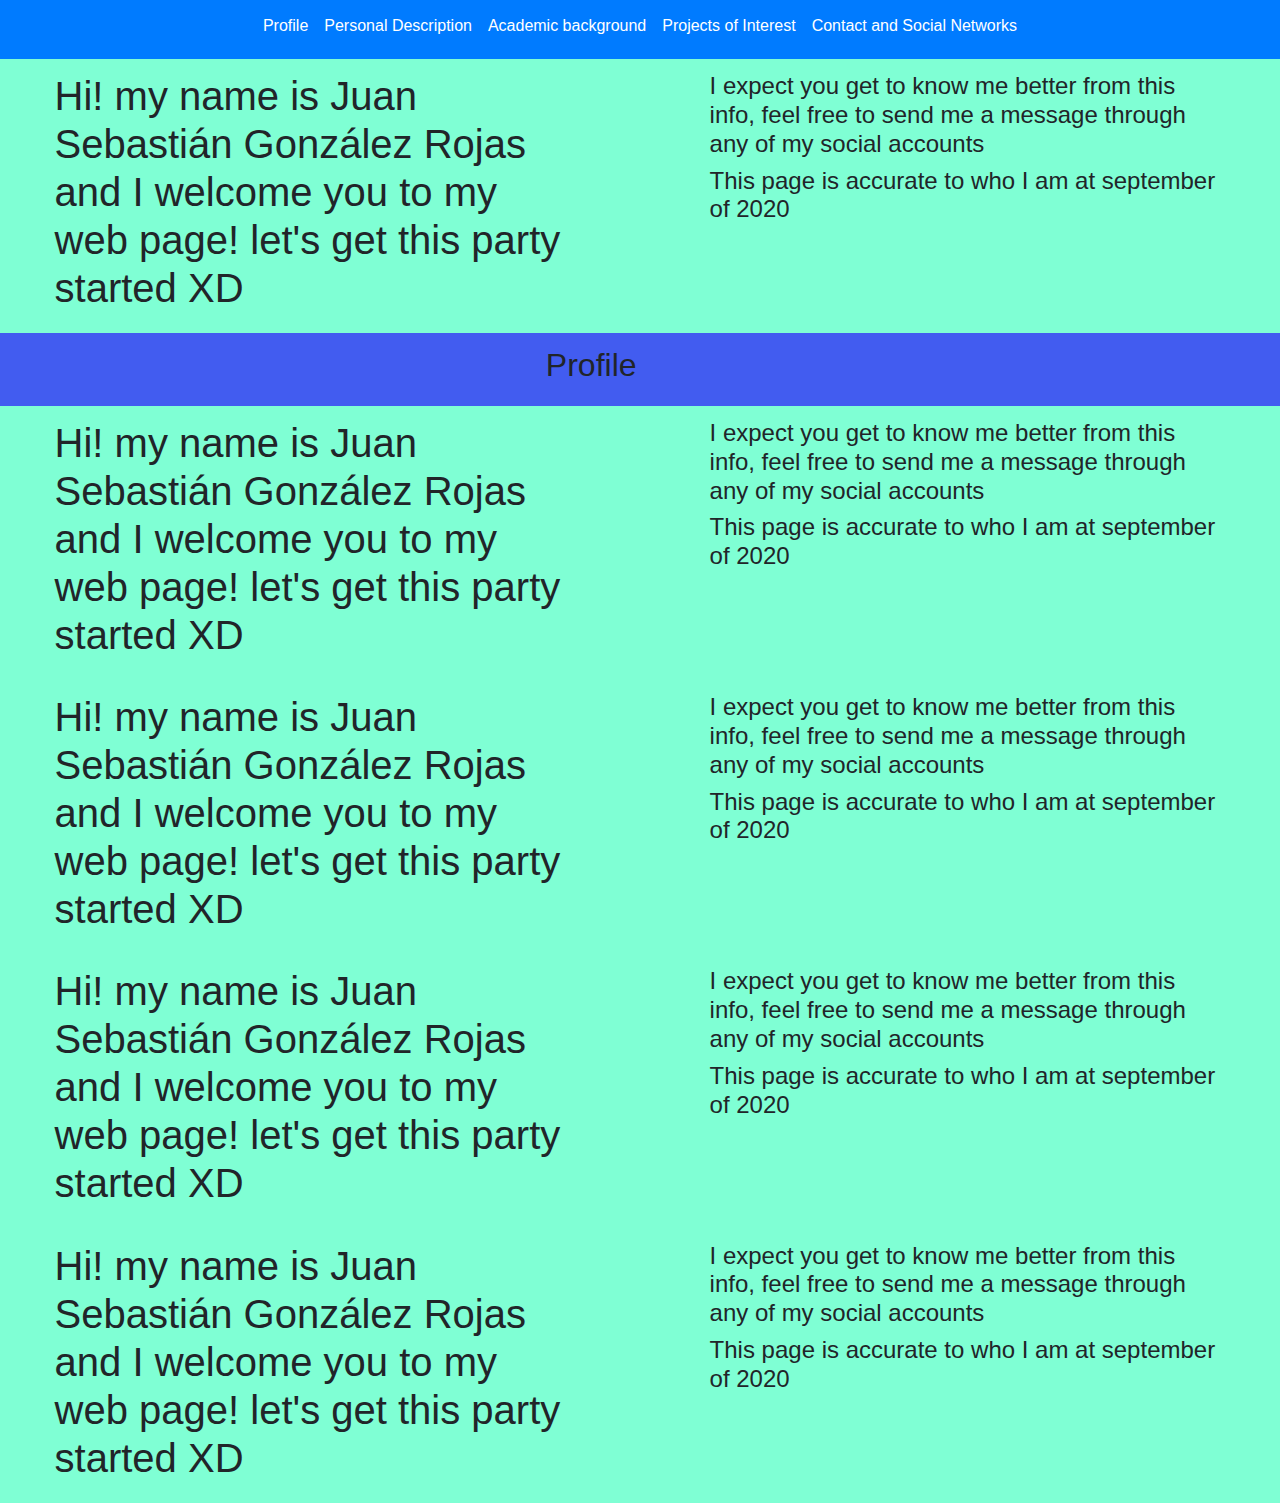
==== MainPage.html @ e58b501a "Nav bar working, sections defined" ====
<!DOCTYPE html>
<html lang="en">

<head>
    <meta charset="utf-8">
    <meta name="author" content="Juan Sebastián González Rojas">
    <meta name="description"
        content="This is my personal presentation web page, here you can find a brief presentation of who am i and what have i done">
    <link href="AllStyles.css" rel="stylesheet" type="text/css">
    <link rel="stylesheet" href="https://stackpath.bootstrapcdn.com/bootstrap/4.5.2/css/bootstrap.min.css"
        integrity="sha384-JcKb8q3iqJ61gNV9KGb8thSsNjpSL0n8PARn9HuZOnIxN0hoP+VmmDGMN5t9UJ0Z" crossorigin="anonymous">
    <meta name="viewport" content="width=device-width, initial-scale=1, shrink-to-fit=no">
    <title>Juan.S.Gonzalez.R.</title>
</head>

<body>
    <header class="header">
        <div class="bg-primary">
            <div class="container">
                <nav class="navbar navbar-expand-lg navbar-light bg-primary justify-content-center">
                    <button class="navbar-toggler" type="button" data-toggle="collapse" data-target="#navbarNav"
                        aria-controls="navbarNav" aria-expanded="false" aria-label="Toggle navigation">
                        <span class="navbar-toggler-icon"></span>
                    </button>
                    <div class="collapse navbar-collapse" id="navbarNav">
                        <div class="navbar-nav w-100 justify-content-center">
                            <ul class="navbar-nav">
                                <li class="nav-item active">
                                    <a class="nav-link" href="#profile">
                                        <h6 class="whiteMenu">Profile</h6>
                                    </a>
                                </li>
                                <li class="nav-item">
                                    <a class="nav-link" href="#personalDescription">
                                        <h6 class="whiteMenu">Personal Description</h6>
                                    </a>
                                </li>
                                <li class="nav-item">
                                    <a class="nav-link" href="#academicBackground">
                                        <h6 class="whiteMenu">Academic background</h6>
                                    </a>
                                </li>
                                <li class="nav-item">
                                    <a class="nav-link" href="#projects">
                                        <h6 class="whiteMenu">Projects of Interest</h6>
                                    </a>
                                </li>
                                <li class="nav-item">
                                    <a class="nav-link" href="#contactAndSocialNetworks">
                                        <h6 class="whiteMenu">Contact and Social Networks</h6>
                                    </a>
                                </li>
                            </ul>
                        </div>
                    </div>
                </nav>
            </div>
        </div>
    </header>
    <div class="firstBanner">
        <div class="row justify-content-around">
            <div class="col-md-5 justify-content-center" style="margin:1%">
                <h1> Hi! my name is Juan Sebastián González Rojas and I welcome you to my web page! let's get this party
                    started XD</h1>
            </div>
            <div class="col-md-5 justify-content-around" style="margin:1%">
                <h4>I expect you get to know me better from this info, feel free to send me a message through any of my
                    social accounts</h4>
                <h4>This page is accurate to who I am at september of 2020</h4>
            </div>
        </div>
    </div>
    <section id="profile">
        <div class="profileBanner">
            <div class="row justify-content-center">
                <div class="col-md-2 justify-content-around" style="margin:1%">
                    <h2> Profile</h2>
                </div>
                </div>
            </div>
        </div>
    </section>
    <section id="personalDescription">
        <div class="firstBanner">
            <div class="row justify-content-around">
                <div class="col-md-5 justify-content-center" style="margin:1%">
                    <h1> Hi! my name is Juan Sebastián González Rojas and I welcome you to my web page! let's get this party
                        started XD</h1>
                </div>
                <div class="col-md-5 justify-content-around" style="margin:1%">
                    <h4>I expect you get to know me better from this info, feel free to send me a message through any of my
                        social accounts</h4>
                    <h4>This page is accurate to who I am at september of 2020</h4>
                </div>
            </div>
        </div>
    </section>
    <section id="academicBackground">
        <div class="firstBanner">
            <div class="row justify-content-around">
                <div class="col-md-5 justify-content-center" style="margin:1%">
                    <h1> Hi! my name is Juan Sebastián González Rojas and I welcome you to my web page! let's get this party
                        started XD</h1>
                </div>
                <div class="col-md-5 justify-content-around" style="margin:1%">
                    <h4>I expect you get to know me better from this info, feel free to send me a message through any of my
                        social accounts</h4>
                    <h4>This page is accurate to who I am at september of 2020</h4>
                </div>
            </div>
        </div>
    </section>
    <section id="projects">
        <div class="firstBanner">
            <div class="row justify-content-around">
                <div class="col-md-5 justify-content-center" style="margin:1%">
                    <h1> Hi! my name is Juan Sebastián González Rojas and I welcome you to my web page! let's get this party
                        started XD</h1>
                </div>
                <div class="col-md-5 justify-content-around" style="margin:1%">
                    <h4>I expect you get to know me better from this info, feel free to send me a message through any of my
                        social accounts</h4>
                    <h4>This page is accurate to who I am at september of 2020</h4>
                </div>
            </div>
        </div>
    </section>
    <section id="contactAndSocialNetworks">
        <div class="firstBanner">
            <div class="row justify-content-around">
                <div class="col-md-5 justify-content-center" style="margin:1%">
                    <h1> Hi! my name is Juan Sebastián González Rojas and I welcome you to my web page! let's get this party
                        started XD</h1>
                </div>
                <div class="col-md-5 justify-content-around" style="margin:1%">
                    <h4>I expect you get to know me better from this info, feel free to send me a message through any of my
                        social accounts</h4>
                    <h4>This page is accurate to who I am at september of 2020</h4>
                </div>
            </div>
        </div>
    </section>



    <script src="https://code.jquery.com/jquery-3.5.1.slim.min.js"
        integrity="sha384-DfXdz2htPH0lsSSs5nCTpuj/zy4C+OGpamoFVy38MVBnE+IbbVYUew+OrCXaRkfj"
        crossorigin="anonymous"></script>
    <script src="https://cdn.jsdelivr.net/npm/popper.js@1.16.1/dist/umd/popper.min.js"
        integrity="sha384-9/reFTGAW83EW2RDu2S0VKaIzap3H66lZH81PoYlFhbGU+6BZp6G7niu735Sk7lN"
        crossorigin="anonymous"></script>
    <script src="https://stackpath.bootstrapcdn.com/bootstrap/4.5.2/js/bootstrap.min.js"
        integrity="sha384-B4gt1jrGC7Jh4AgTPSdUtOBvfO8shuf57BaghqFfPlYxofvL8/KUEfYiJOMMV+rV"
        crossorigin="anonymous"></script>
</body>

</html>
---- AllStyles.css ----
h6.whiteMenu{
    color: white;
}
div.firstBanner{
    background-color: aquamarine;
}
div.profileBanner{
    background-color: rgb(66, 92, 240);
}
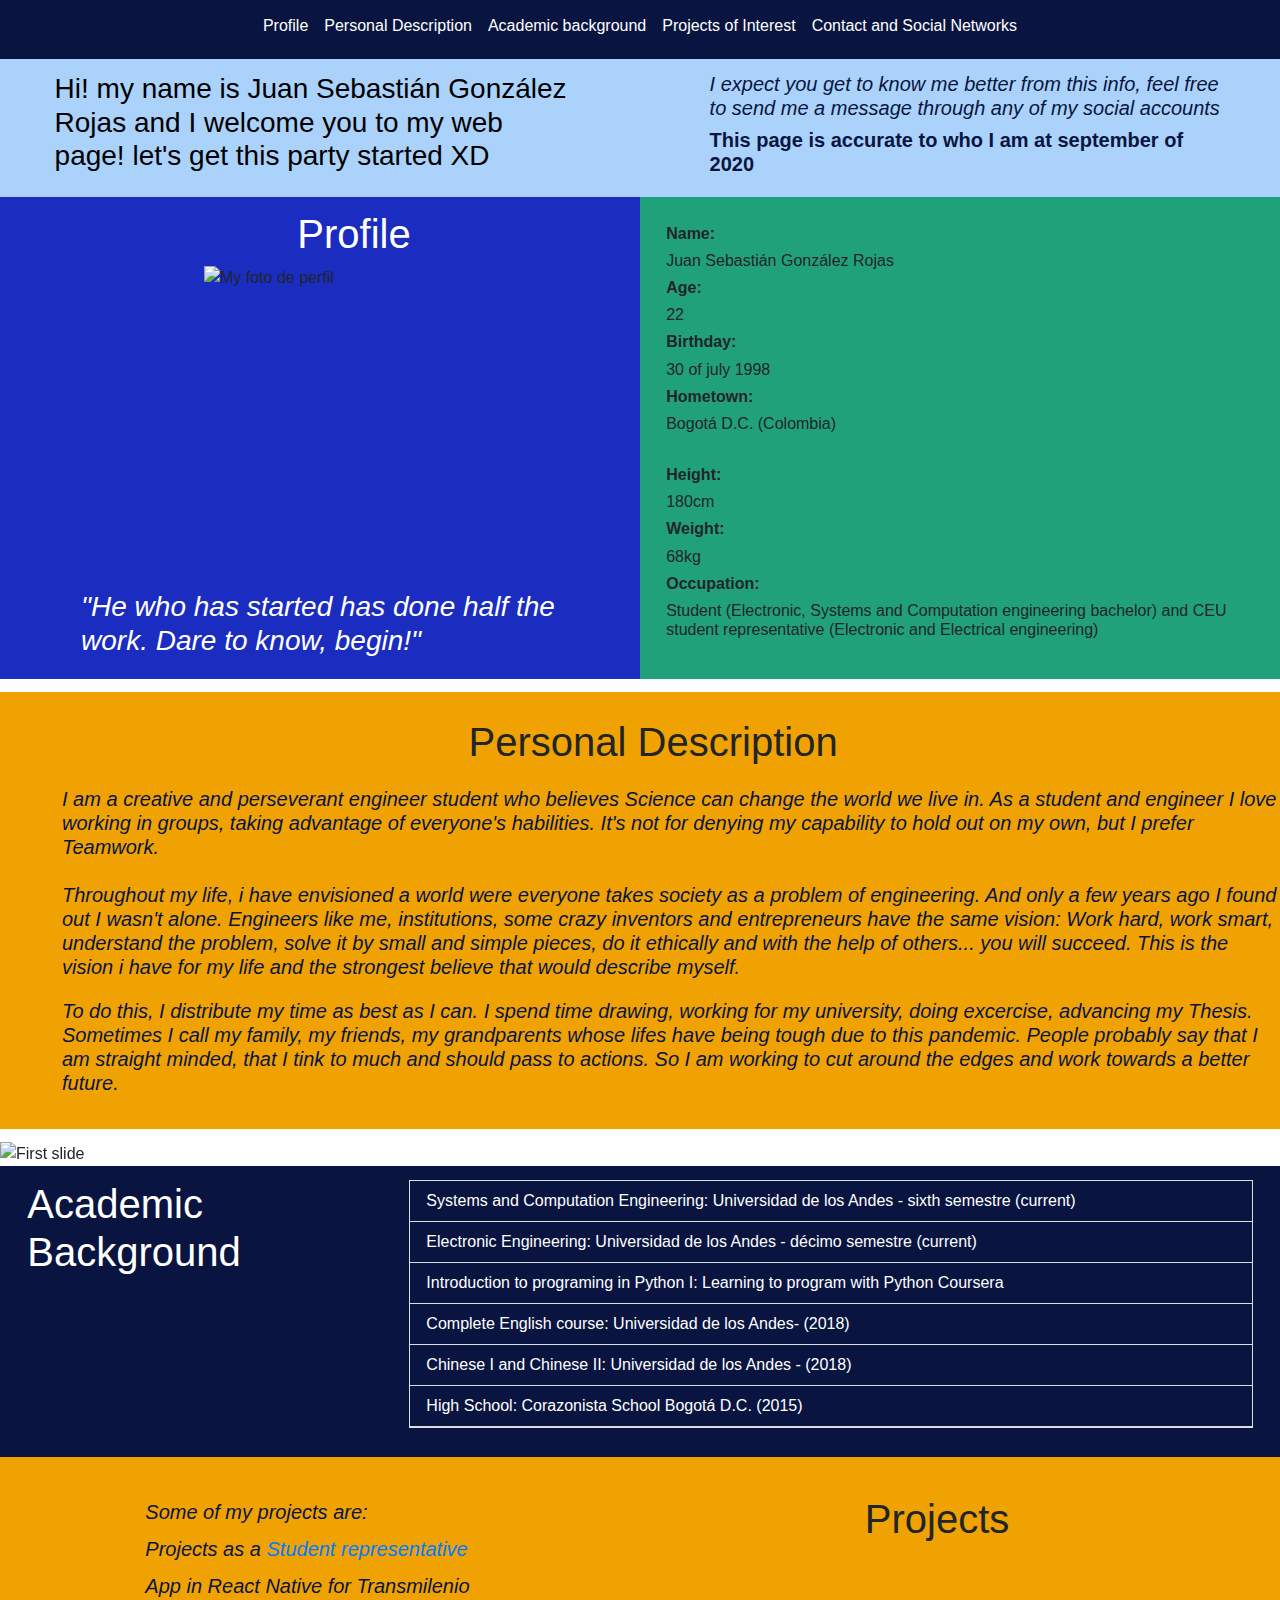
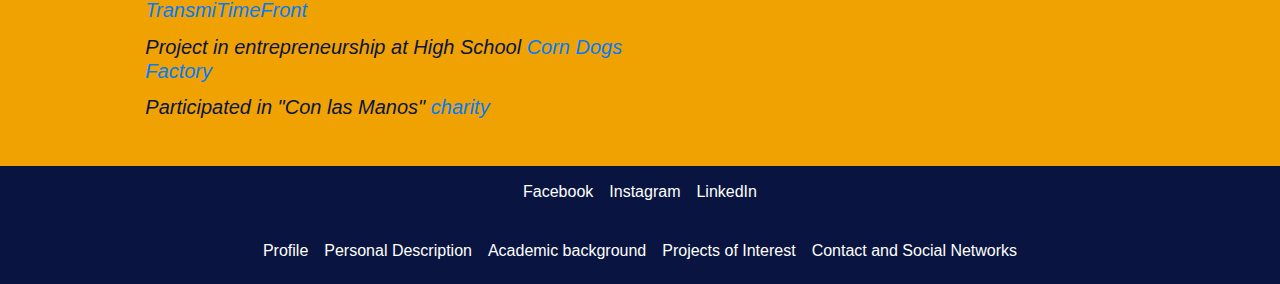
==== commit d39002e4: "final push" ====
--- a/MainPage.html
+++ b/MainPage.html
@@ -15,11 +15,13 @@
 
 <body>
     <header class="header">
-        <div class="bg-primary">
+        <div style="background-color: rgb(9,21,64);">
             <div class="container">
-                <nav class="navbar navbar-expand-lg navbar-light bg-primary justify-content-center">
-                    <button class="navbar-toggler" type="button" data-toggle="collapse" data-target="#navbarNav"
-                        aria-controls="navbarNav" aria-expanded="false" aria-label="Toggle navigation">
+                <nav class="navbar navbar-expand-lg navbar-light justify-content-center"
+                    style="background-color: rgb(9,21,64);">
+                    <button class="navbar-toggler bg-primary;" type="button" data-toggle="collapse"
+                        data-target="#navbarNav" aria-controls="navbarNav" aria-expanded="false"
+                        aria-label="Toggle navigation" style="background-color: rgb(116, 135, 192);">
                         <span class="navbar-toggler-icon"></span>
                     </button>
                     <div class="collapse navbar-collapse" id="navbarNav">
@@ -60,87 +62,230 @@
     <div class="firstBanner">
         <div class="row justify-content-around">
             <div class="col-md-5 justify-content-center" style="margin:1%">
-                <h1> Hi! my name is Juan Sebastián González Rojas and I welcome you to my web page! let's get this party
-                    started XD</h1>
+                <h3 class="blackMessage"> Hi! my name is Juan Sebastián González Rojas and I welcome you to my web page!
+                    let's get this party
+                    started XD</h3>
             </div>
             <div class="col-md-5 justify-content-around" style="margin:1%">
-                <h4>I expect you get to know me better from this info, feel free to send me a message through any of my
-                    social accounts</h4>
-                <h4>This page is accurate to who I am at september of 2020</h4>
+                <h5 class="hopes">I expect you get to know me better from this info, feel free to send me a message
+                    through any of my
+                    social accounts</h5>
+                <h5 class="bold">This page is accurate to who I am at september of 2020</h5>
             </div>
         </div>
     </div>
     <section id="profile">
         <div class="profileBanner">
-            <div class="row justify-content-center">
-                <div class="col-md-2 justify-content-around" style="margin:1%">
-                    <h2> Profile</h2>
-                </div>
-                </div>
-            </div>
+            <div class="row justify-content-end">
+                <div class="col-md-5 justify-content-around" style="margin:1%">
+                    <div class="row justify-content-center">
+                        <h1 class="whitetitle"> Profile</h1>
+                    </div>
+                    <div class="row justify-content-center">
+                        <img src="https://scontent.fbog2-3.fna.fbcdn.net/v/t1.0-9/117638626_2062730037192827_2295788078243595411_n.jpg?_nc_cat=102&_nc_sid=09cbfe&_nc_eui2=AeHV8kbTbG1ZS7s2DeLToPuN1bvUjz-0MobVu9SPP7QyhpE3lPvpbst7fIraeZ4Oz1K19kItzedunj-XTYSsZrgn&_nc_ohc=eJ9iZBVWYKgAX-4hiwc&_nc_ht=scontent.fbog2-3.fna&oh=cabc808e13afc0fc38f860c3dea35e66&oe=5F600E0A"
+                            alt="My foto de perfil" height="300" width="300" class='centerImage'></img>
+                    </div><br>
+                    <div class="row justify-content-center">
+                        <h3 class="whitefrase"> "He who has started has done half the work. Dare to know, begin!"</h3>
+                    </div>
+                </div>
+                <div class="col-md-6 text">
+                    <h6 class="type">Name:</h6>
+                    <h6>Juan Sebastián González Rojas</h6>
+                    <h6 class="type">Age:</h6>
+                    <h6>22</h6>
+                    <h6 class="type">Birthday:</h6>
+                    <h6>30 of july 1998</h6>
+                    <h6 class="type">Hometown:</h6>
+                    <h6>Bogotá D.C. (Colombia)</h6><br>
+                    <h6 class="type">Height:</h6>
+                    <h6>180cm</h6>
+                    <h6 class="type">Weight:</h6>
+                    <h6>68kg</h6>
+                    <h6 class="type">Occupation:</h6>
+                    <h6>Student (Electronic, Systems and Computation engineering bachelor) and CEU student
+                        representative (Electronic and Electrical engineering)</h6>
+                </div>
+            </div>
+        </div>
         </div>
     </section>
     <section id="personalDescription">
-        <div class="firstBanner">
+        <div class="row justify-content-around">
+            <div class="col-md-12 justify-content-center secondtext" style="margin:1%">
+                <div class="row justify-content-center">
+                    <h1>Personal Description</h1>
+                </div>
+                <h5 class="personalDescription"> I am a creative and perseverant engineer student who believes
+                    Science can change the world we live in. As a student and engineer I love working in groups,
+                    taking advantage of everyone's habilities. It's not for denying my capability to hold out on my
+                    own, but I prefer Teamwork.<br> <br> Throughout my life, i have envisioned a world were
+                    everyone takes society as a problem of engineering. And only a few years ago I found out I
+                    wasn't
+                    alone. Engineers like me, institutions, some crazy inventors and entrepreneurs have the
+                    same vision: Work hard, work smart, understand the problem, solve it by small and simple pieces,
+                    do it ethically and with the help of others... you will succeed. This is the vision i have for
+                    my life and the strongest believe that would describe myself. </h5>
+                <h5 class="personalDescription">
+                    To do this, I distribute my time as best as I can. I spend time drawing, working for my
+                    university, doing excercise, advancing my Thesis. Sometimes I call my family, my friends, my
+                    grandparents whose lifes have being tough due to this pandemic. People probably say that I am
+                    straight minded, that I tink to much and should pass to actions. So I am working to cut around
+                    the edges and work towards a better future.
+                </h5>
+            </div>
+        </div>
+        <div>
+            <div id="carouselExampleControls" class="carousel slide" data-ride="carousel">
+                <div class="carousel-inner">
+                    <div class="carousel-item active">
+                        <img class="d-block w-100"
+                            src="https://www.wsupercars.com/wallpapers/Tesla/2020-Tesla-Roadster-006-1080.jpg"
+                            alt="First slide">
+                    </div>
+                    <div class="carousel-item">
+                        <img class="d-block w-100"
+                            src="https://cdni0.trtworld.com/w960/h540/q75/76923_USASpaceX_1587156063102.jpeg"
+                            alt="Second slide">
+                    </div>
+                    <div class="carousel-item">
+                        <img class="d-block w-100"
+                            src="https://inhabitat.com/wp-content/blogs.dir/1/files/2017/02/The-Venus-Project-889x500.jpg"
+                            alt="Third slide">
+                    </div>
+                </div>
+                <a class="carousel-control-prev" href="#carouselExampleControls" role="button" data-slide="prev">
+                    <span class="carousel-control-prev-icon" aria-hidden="true"></span>
+                    <span class="sr-only">Previous</span>
+                </a>
+                <a class="carousel-control-next" href="#carouselExampleControls" role="button" data-slide="next">
+                    <span class="carousel-control-next-icon" aria-hidden="true"></span>
+                    <span class="sr-only">Next</span>
+                </a>
+            </div>
+        </div>
+    </section>
+    <section id="academicBackground">
+        <div class="academicStyle">
             <div class="row justify-content-around">
-                <div class="col-md-5 justify-content-center" style="margin:1%">
-                    <h1> Hi! my name is Juan Sebastián González Rojas and I welcome you to my web page! let's get this party
-                        started XD</h1>
-                </div>
-                <div class="col-md-5 justify-content-around" style="margin:1%">
-                    <h4>I expect you get to know me better from this info, feel free to send me a message through any of my
-                        social accounts</h4>
-                    <h4>This page is accurate to who I am at september of 2020</h4>
-                </div>
-            </div>
-        </div>
-    </section>
-    <section id="academicBackground">
-        <div class="firstBanner">
-            <div class="row justify-content-around">
-                <div class="col-md-5 justify-content-center" style="margin:1%">
-                    <h1> Hi! my name is Juan Sebastián González Rojas and I welcome you to my web page! let's get this party
-                        started XD</h1>
-                </div>
-                <div class="col-md-5 justify-content-around" style="margin:1%">
-                    <h4>I expect you get to know me better from this info, feel free to send me a message through any of my
-                        social accounts</h4>
-                    <h4>This page is accurate to who I am at september of 2020</h4>
+                <div class="col-md-3 justify-content-center" style="margin:1%">
+                    <h1 class="whitetitle"> Academic Background</h1>
+                </div>
+                <div class="col-md-8 justify-content-around" style="margin:1%">
+                    <ul class="academic">
+                        <li>Systems and Computation Engineering: Universidad de los Andes - sixth semestre
+                            (current)</li>
+                        <li> Electronic Engineering: Universidad de los Andes - décimo semestre (current)</li>
+                        <li>Introduction to programing in Python I: Learning to program with Python Coursera</li>
+                        <li>Complete English course: Universidad de los Andes- (2018)</li>
+                        <li>Chinese I and Chinese II: Universidad de los Andes - (2018)</li>
+                        <li>High School: Corazonista School Bogotá D.C. (2015)</li>
+                    </ul>
                 </div>
             </div>
         </div>
     </section>
     <section id="projects">
         <div class="firstBanner">
-            <div class="row justify-content-around">
-                <div class="col-md-5 justify-content-center" style="margin:1%">
-                    <h1> Hi! my name is Juan Sebastián González Rojas and I welcome you to my web page! let's get this party
-                        started XD</h1>
-                </div>
-                <div class="col-md-5 justify-content-around" style="margin:1%">
-                    <h4>I expect you get to know me better from this info, feel free to send me a message through any of my
-                        social accounts</h4>
-                    <h4>This page is accurate to who I am at september of 2020</h4>
+            <div class="row justify-content-around secondtext">
+                <div class="col-md-5 justify-content-around " style="margin:1%">
+                    <h5 class="personalDescription"> Some of my projects are:</h5>
+                    <h5 class="personalDescription"> Projects as a <a href="instagram.com/ceuiele/?hl=en">Student representative </a></h5>
+                    <h5 class="personalDescription"> App in React Native for Transmilenio <a href="https://github.com/jsgonzalez15/TransmiTimeFront/tree/master/designs">TransmiTimeFront</a></h5>
+                    <h5 class="personalDescription"> Project in entrepreneurship at High School <a href="https://www.facebook.com/groups/1428958054024837">Corn Dogs Factory </a></h5>
+                    <h5 class="personalDescription">  Participated in "Con las Manos" <a href="https://conlasmanos.com.co/">charity</a></h5>
+                </div>
+                <div class="col-md-3 justify-content-center" style="margin:1%">
+                    <h1> Projects</h1>
                 </div>
             </div>
         </div>
     </section>
     <section id="contactAndSocialNetworks">
         <div class="firstBanner">
-            <div class="row justify-content-around">
-                <div class="col-md-5 justify-content-center" style="margin:1%">
-                    <h1> Hi! my name is Juan Sebastián González Rojas and I welcome you to my web page! let's get this party
-                        started XD</h1>
-                </div>
-                <div class="col-md-5 justify-content-around" style="margin:1%">
-                    <h4>I expect you get to know me better from this info, feel free to send me a message through any of my
-                        social accounts</h4>
-                    <h4>This page is accurate to who I am at september of 2020</h4>
-                </div>
-            </div>
-        </div>
-    </section>
-
+            
+        </div>
+    </section>
+    <footer class="footer">
+        <div style="background-color: rgb(9,21,64);">
+            <div class="container">
+                <nav class="navbar navbar-expand-lg navbar-light justify-content-center"
+                    style="background-color: rgb(9,21,64);">
+                    <button class="navbar-toggler bg-primary;" type="button" data-toggle="collapse"
+                        data-target="#navbarNav" aria-controls="navbarNav" aria-expanded="false"
+                        aria-label="Toggle navigation" style="background-color: rgb(116, 135, 192);">
+                        <span class="navbar-toggler-icon"></span>
+                    </button>
+                    <div class="collapse navbar-collapse" id="navbarNav">
+                        <div class="navbar-nav w-100 justify-content-center">
+                            <ul class="navbar-nav">
+                                <li class="nav-item active">
+                                    <a class="nav-link" href="https://www.facebook.com/juansebastian.gonzalezrojas.7/">
+                                        <h6 class="whiteMenu">Facebook</h6>
+                                    </a>
+                                </li>
+                                <li class="nav-item">
+                                    <a class="nav-link" href="https://www.instagram.com/juan_seb98/?hl=en">
+                                        <h6 class="whiteMenu">Instagram</h6>
+                                    </a>
+                                </li>
+                                <li class="nav-item">
+                                    <a class="nav-link" href="https://www.linkedin.com/in/juan-sebasti%C3%A1n-gonz%C3%A1lez-rojas-87b970144/">
+                                        <h6 class="whiteMenu">LinkedIn</h6>
+                                    </a>
+                                </li>
+                            </ul>
+                        </div>
+                    </div>
+                </nav>
+            </div>
+        </div>
+    </footer>
+    <footer class="footer">
+        <div style="background-color: rgb(9,21,64);">
+            <div class="container">
+                <nav class="navbar navbar-expand-lg navbar-light justify-content-center"
+                    style="background-color: rgb(9,21,64);">
+                    <button class="navbar-toggler bg-primary;" type="button" data-toggle="collapse"
+                        data-target="#navbarNav" aria-controls="navbarNav" aria-expanded="false"
+                        aria-label="Toggle navigation" style="background-color: rgb(116, 135, 192);">
+                        <span class="navbar-toggler-icon"></span>
+                    </button>
+                    <div class="collapse navbar-collapse" id="navbarNav">
+                        <div class="navbar-nav w-100 justify-content-center">
+                            <ul class="navbar-nav">
+                                <li class="nav-item active">
+                                    <a class="nav-link" href="#profile">
+                                        <h6 class="whiteMenu">Profile</h6>
+                                    </a>
+                                </li>
+                                <li class="nav-item">
+                                    <a class="nav-link" href="#personalDescription">
+                                        <h6 class="whiteMenu">Personal Description</h6>
+                                    </a>
+                                </li>
+                                <li class="nav-item">
+                                    <a class="nav-link" href="#academicBackground">
+                                        <h6 class="whiteMenu">Academic background</h6>
+                                    </a>
+                                </li>
+                                <li class="nav-item">
+                                    <a class="nav-link" href="#projects">
+                                        <h6 class="whiteMenu">Projects of Interest</h6>
+                                    </a>
+                                </li>
+                                <li class="nav-item">
+                                    <a class="nav-link" href="#contactAndSocialNetworks">
+                                        <h6 class="whiteMenu">Contact and Social Networks</h6>
+                                    </a>
+                                </li>
+                            </ul>
+                        </div>
+                    </div>
+                </nav>
+            </div>
+        </div>
+    </footer>
 
 
     <script src="https://code.jquery.com/jquery-3.5.1.slim.min.js"
--- a/AllStyles.css
+++ b/AllStyles.css
@@ -1,9 +1,62 @@
 h6.whiteMenu{
     color: white;
 }
+h5.bold{
+    font-weight: bold;
+    color:rgb(9,21,64);;
+}
 div.firstBanner{
-    background-color: aquamarine;
+    background-color: rgb(171, 210, 250);
+}
+div.text{
+    background-color: rgb(33, 161, 121);
+    padding: 2%;
+}
+div.secondtext{
+    background-color: rgb(240, 162, 2);
+    padding: 2%;
+}
+h1.whitetitle{
+    color: white;
+    font-weight: 400;
+    align-self: center;
 }
 div.profileBanner{
-    background-color: rgb(66, 92, 240);
-}+    background-color: rgb(27, 44, 193);
+}
+div.academicStyle{
+    background-color: rgb(9,21,64);;
+}
+h3.blackMessage{
+    color:black;
+    font-weight: 400;
+}
+h5.hopes{
+    color:rgb(9,21,64);
+    font-style: oblique;
+}
+h5.personalDescription{
+    color:rgb(9,21,64);
+    font-style: oblique;
+    padding-inline-start: 3%;
+    padding-top: 1%;
+
+}
+h6.type{
+    font-weight: 800;
+}
+h3.whitefrase{
+    color:white;
+    font-weight: 300;
+    font-style: oblique;
+}
+ul.academic {
+    list-style-type: none;
+    padding: 0;
+    border: 1px solid #ddd;
+  }
+  ul.academic li {
+    padding: 8px 16px;
+    border-bottom: 1px solid #ddd;
+    color: white;
+  }